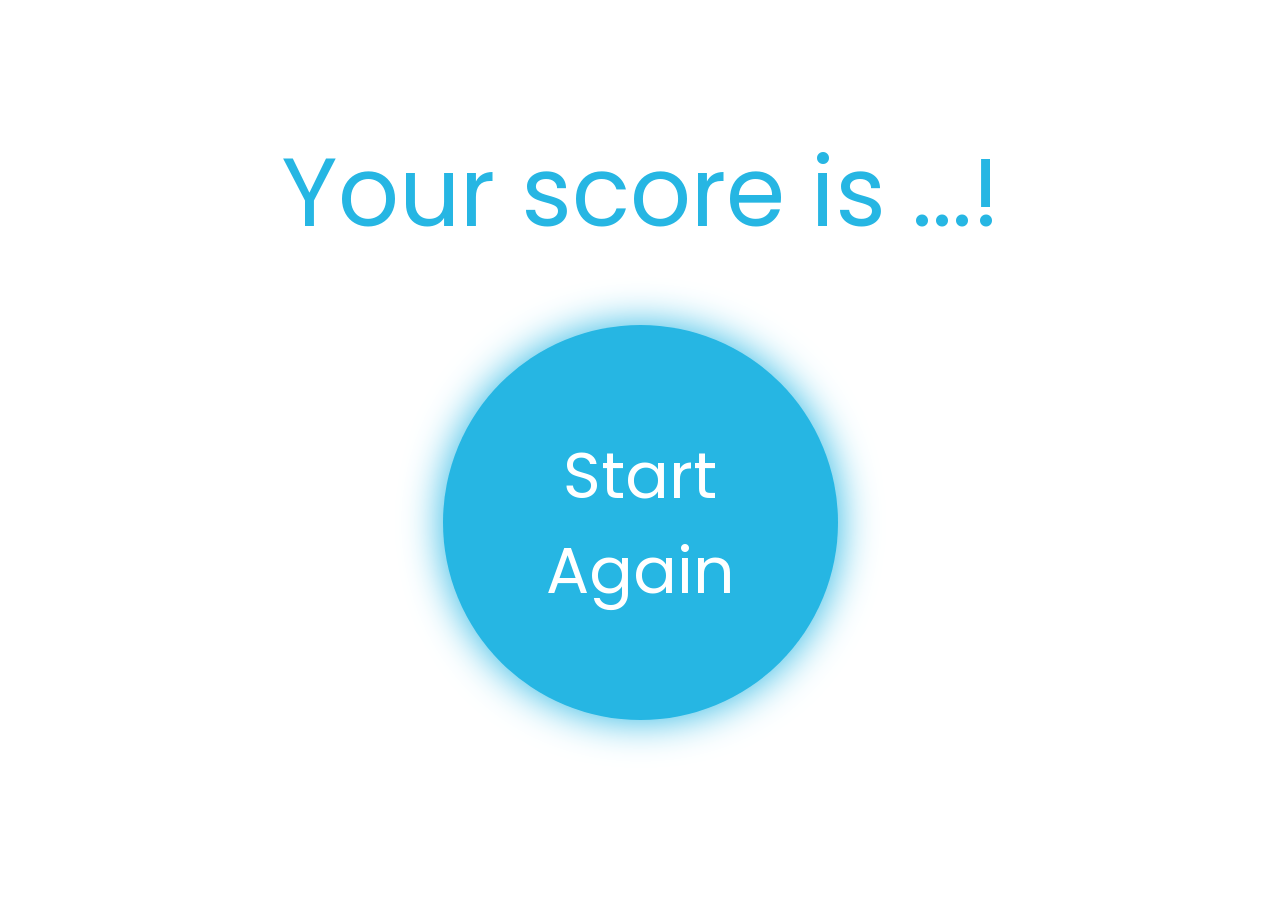
==== Quiz.html @ 6bfa1e33 "Practically complete UI." ====
<!DOCTYPE html>
<html>
 <head>
  <link rel="preconnect" href="https://fonts.googleapis.com">
  <link rel="preconnect" href="https://fonts.gstatic.com" crossorigin>
  <link href="https://fonts.googleapis.com/css2?family=Poppins:ital,wght@0,100;0,200;0,300;0,400;0,500;0,600;0,700;0,800;0,900;1,100;1,200;1,300;1,400;1,500;1,600;1,700;1,800;1,900&display=swap" rel="stylesheet">
  <meta charset="UTF-8">
  <link rel="stylesheet" href="stylesheet.css">
  <title>Interactive Quiz Game</title>
 </head>
 <body>
  <section id="start-screen" class="hidden">
   <button id="start-btn">Start The Quiz!</button>
  </section>

  <section id="quiz-screen" class="hidden">
   <section id="progress">
    <div id="Rectangle1"></div>
    <div id="quiz-nodes">
     <div class="quiz-node prev-node">1</div>
     <div class="quiz-node prev-node">2</div>
     <div class="quiz-node prev-node">3</div>
     <div class="quiz-node prev-node">4</div>
     <div class="quiz-node current-node">5</div>
     <div class="quiz-node next-node">6</div>
     <div class="quiz-node next-node">7</div>
     <div class="quiz-node next-node">8</div>
     <div class="quiz-node next-node">9</div>
     <div class="quiz-node next-node">10</div>
    </div>
   </section>

   <section id="question">
    <p>questionquestionquestionquestionquestionquestionquestionquestionquestionquestionquestionquestionquestionquestionquestionquestionquestionquestionquestionquestionquestionquestionquestionquestion</p>
   </section>

   <section id="answers">
    <button id="ans1" class="ansbtn">answer</button>
    <button id="ans2" class="ansbtn">answer</button>
    <button id="ans3" class="ansbtn">answer</button>
    <button id="ans4" class="ansbtn">answer</button>
   </section>

   <button id="submit-btn">SUBMIT</button>
  </section>

  <section id="end-screen">
   <p>Your score is ...!</p>
   <button id="again">Start<br>Again</button>
  </section>
  
  <script src="script.js"></script>
 </body>
</html>
---- stylesheet.css ----
* {
font-family: 'Poppins';
color: #ffffff;
font-weight: 400;
margin: 0px;
}

.hidden{
 display: none !important;
}

#start-screen{
 display: flex;
 align-items: center;
 justify-content: center;
 height: 100vh;
}

#start-btn{
 border-radius: 50%;
 width: 579px;
 height: 579px;
 font-size: 96px;
 background-color: rgba(38, 182, 227, 1);
 box-shadow: 0px 0px 40px 0px rgba(38, 182, 227, 1);
 border:none;
 cursor: pointer;
}

#quiz-screen{
 display: flex;
 flex-direction: column;
 align-items: center;
 width: 100%;
}

#progress{
 margin-top: 40px;
 margin-bottom: 40px;
 height: 50px;
 width: 100vw;
 position: relative;
 display: flex;
 justify-content: center;
}

#Rectangle1{
 position: absolute;
 width: 100%;
 height: 2px;
 top: 50%;
 background: rgba(201, 201, 201, 1);
 left: 0;
 z-index: 1;
}

#quiz-nodes{
 width: 1320px;
 display: flex;
 justify-content: space-between;
 z-index: 2;
}

.quiz-node{
 border-radius: 50%;
 height: 50px;
 width: 50px;
 font-size: 16px;
 display: flex;
 justify-content: center;
 align-items: center;
}

.prev-node{
 border-color: rgba(201, 201, 201, 1);
 border-width: 2px;
 border-style: solid;
 color: rgba(201, 201, 201, 1);
 background-color: #ffffff;
}

.current-node{
 background-color: rgba(38, 182, 227, 1);
 box-shadow: 0px 0px 10px 0px rgba(38, 182, 227, 1);
 border:none;
 color: rgb(255, 255, 255);
}

.next-node{
 border-color: rgba(38, 182, 227, 1);
 border-width: 2px;
 border-style: solid;
 color: rgba(38, 182, 227, 1);
 background-color: #ffffff;
}

#question{
 margin-bottom: 60px;
 width: 100%;
 display: flex;
 justify-content: center;
 align-items: center;
 background-color: rgba(38, 182, 227, 1);
 padding: 50px 130px 50px 130px;
 box-sizing: border-box;
}

#question p{
 font-size: 32px;
 overflow-wrap: break-word;
 max-width: 100%;
}

#answers{
 display: grid;
 grid-template: "ans1 ans2" auto "ans3 ans4" auto / auto auto;
 gap: 40px 60px;
 margin-bottom: 60px;
}

.ansbtn{
 font-size: 24px;
 border-color: rgba(38, 182, 227, 1);
 background-color: #ffffff;
 width: 560px;
 border-radius: 10px;
 border-width: 1px;
 padding: 30px 20px 30px 20px;
 text-align: left;
 color: rgba(38, 182, 227, 1);
 font-weight: 400;
 border-style: solid;
}

#ans1{
 grid-area: ans1;
}

#ans2{
 grid-area: ans2;
}

#ans3{
 grid-area: ans3;
}

#ans4{
 grid-area: ans4;
}

.ansbtn:hover{
 background-color: rgba(38, 182, 227, 0.2);
}

.selected{
 color: #ffffff;
 background-color: rgba(38, 182, 227, 1);
}

.wrong{
 color: rgba(217, 0, 0, 1);
 border-color: rgba(217, 0, 0, 1);
 background-color: rgba(217, 0, 0, 0.2);
}

.correct{
 color: rgba(0, 181, 18, 1);
 border-color: rgba(0, 181, 18, 1);
 background-color: rgba(0, 181, 18, 0.2);
}

#submit-btn{
 font-size: 32px;
 font-weight: 600;
 background-color: rgba(38, 182, 227, 1);
 border: none;
 padding: 12px 40px 12px 40px;
 border-radius: 10px;
}

#submit-btn:hover{
 box-shadow: 0px 0px 10px 0px rgba(38, 182, 227, 1);
}

#submit-btn:disabled{
 background: rgba(201, 201, 201, 1);
}

#end-screen{
 display: flex;
 flex-direction: column;
 align-items: center;
 width: 100%;
}

#end-screen p{
 font-size: 96px;
 margin-top: 120px;
 margin-bottom: 60px;
 color: rgba(38, 182, 227, 1);
}

#again{
 height: 395px;
 width: 395px;
 box-shadow: 0px 0px 40px 0px rgba(38, 182, 227, 1);
 background-color: rgba(38, 182, 227, 1);
 border-radius: 50%;
 border: none;
 font-size: 64px;
}
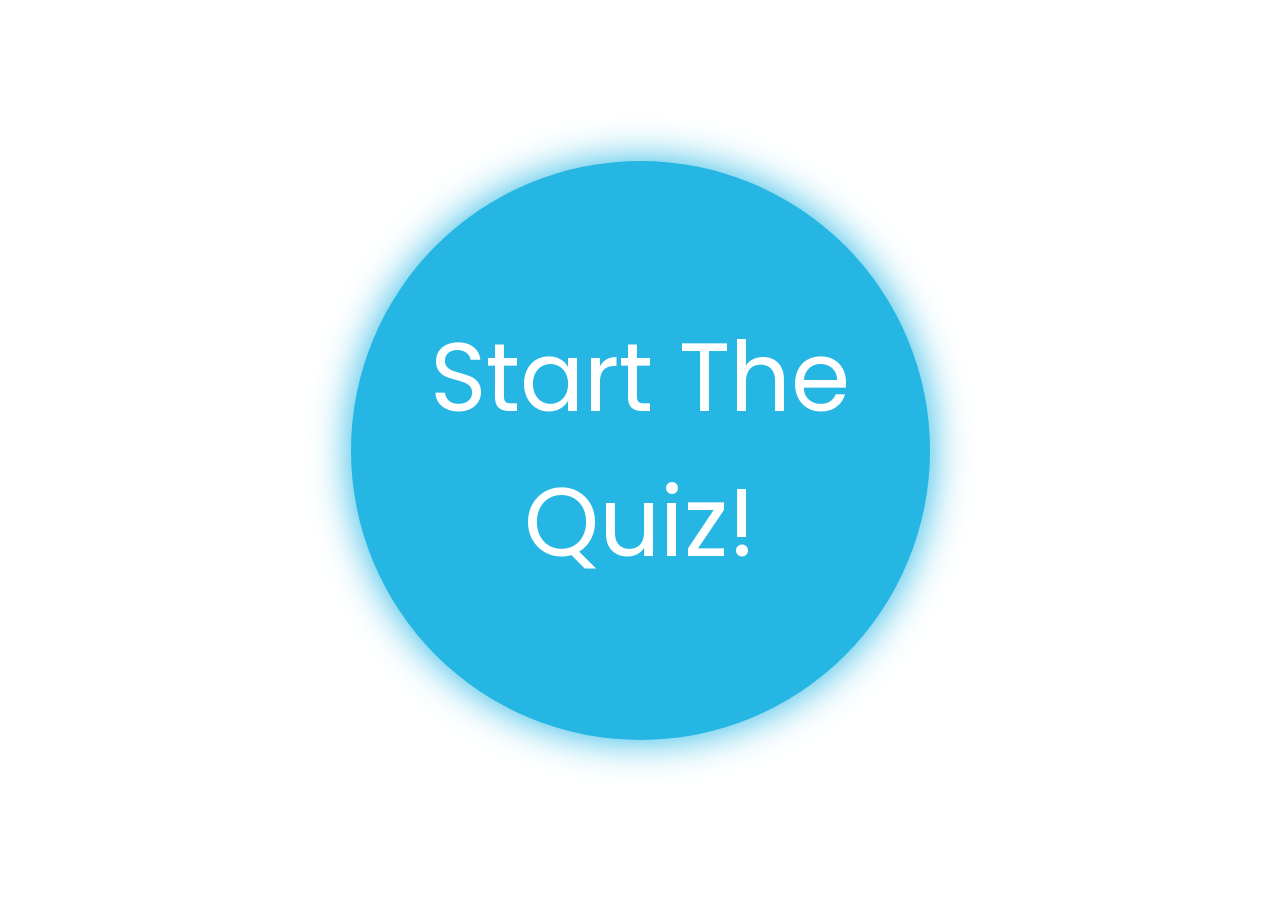
==== commit ce4a7fcb: "Added questions and started writing the script file" ====
--- a/Quiz.html
+++ b/Quiz.html
@@ -9,8 +9,8 @@
   <title>Interactive Quiz Game</title>
  </head>
  <body>
-  <section id="start-screen" class="hidden">
-   <button id="start-btn">Start The Quiz!</button>
+  <section id="start-screen" class="">
+   <button id="start-btn" onclick="startGame()">Start The Quiz!</button>
   </section>
 
   <section id="quiz-screen" class="hidden">
@@ -35,20 +35,22 @@
    </section>
 
    <section id="answers">
-    <button id="ans1" class="ansbtn">answer</button>
-    <button id="ans2" class="ansbtn">answer</button>
-    <button id="ans3" class="ansbtn">answer</button>
-    <button id="ans4" class="ansbtn">answer</button>
+    <button id="ans1" class="ansbtn" onclick="selectAnswer('ans1')">answer</button>
+    <button id="ans2" class="ansbtn" onclick="selectAnswer('ans2')">answer</button>
+    <button id="ans3" class="ansbtn" onclick="selectAnswer('ans3')">answer</button>
+    <button id="ans4" class="ansbtn" onclick="selectAnswer('ans4')">answer</button>
    </section>
 
-   <button id="submit-btn">SUBMIT</button>
+   <button id="submit-btn" disabled>SUBMIT</button>
+   <button id="next-btn" class = "hidden">NEXT</button>
   </section>
 
-  <section id="end-screen">
+  <section id="score-screen" class="hidden">
    <p>Your score is ...!</p>
    <button id="again">Start<br>Again</button>
   </section>
   
+  <script src="questions.js"></script>
   <script src="script.js"></script>
  </body>
 </html>
--- a/stylesheet.css
+++ b/stylesheet.css
@@ -157,6 +157,10 @@
  background-color: rgba(38, 182, 227, 1);
 }
 
+.ansbtn.selected:hover{
+ background-color: rgba(38, 182, 227, 1);
+}
+
 .wrong{
  color: rgba(217, 0, 0, 1);
  border-color: rgba(217, 0, 0, 1);
@@ -169,7 +173,7 @@
  background-color: rgba(0, 181, 18, 0.2);
 }
 
-#submit-btn{
+#submit-btn, #next-btn{
  font-size: 32px;
  font-weight: 600;
  background-color: rgba(38, 182, 227, 1);
@@ -178,11 +182,11 @@
  border-radius: 10px;
 }
 
-#submit-btn:hover{
+#submit-btn:hover, #next-btn:hover{
  box-shadow: 0px 0px 10px 0px rgba(38, 182, 227, 1);
 }
 
-#submit-btn:disabled{
+#submit-btn:disabled, #submit-btn:hover:disabled{
  background: rgba(201, 201, 201, 1);
 }
 
@@ -193,7 +197,7 @@
  width: 100%;
 }
 
-#end-screen p{
+#score-screen p{
  font-size: 96px;
  margin-top: 120px;
  margin-bottom: 60px;
